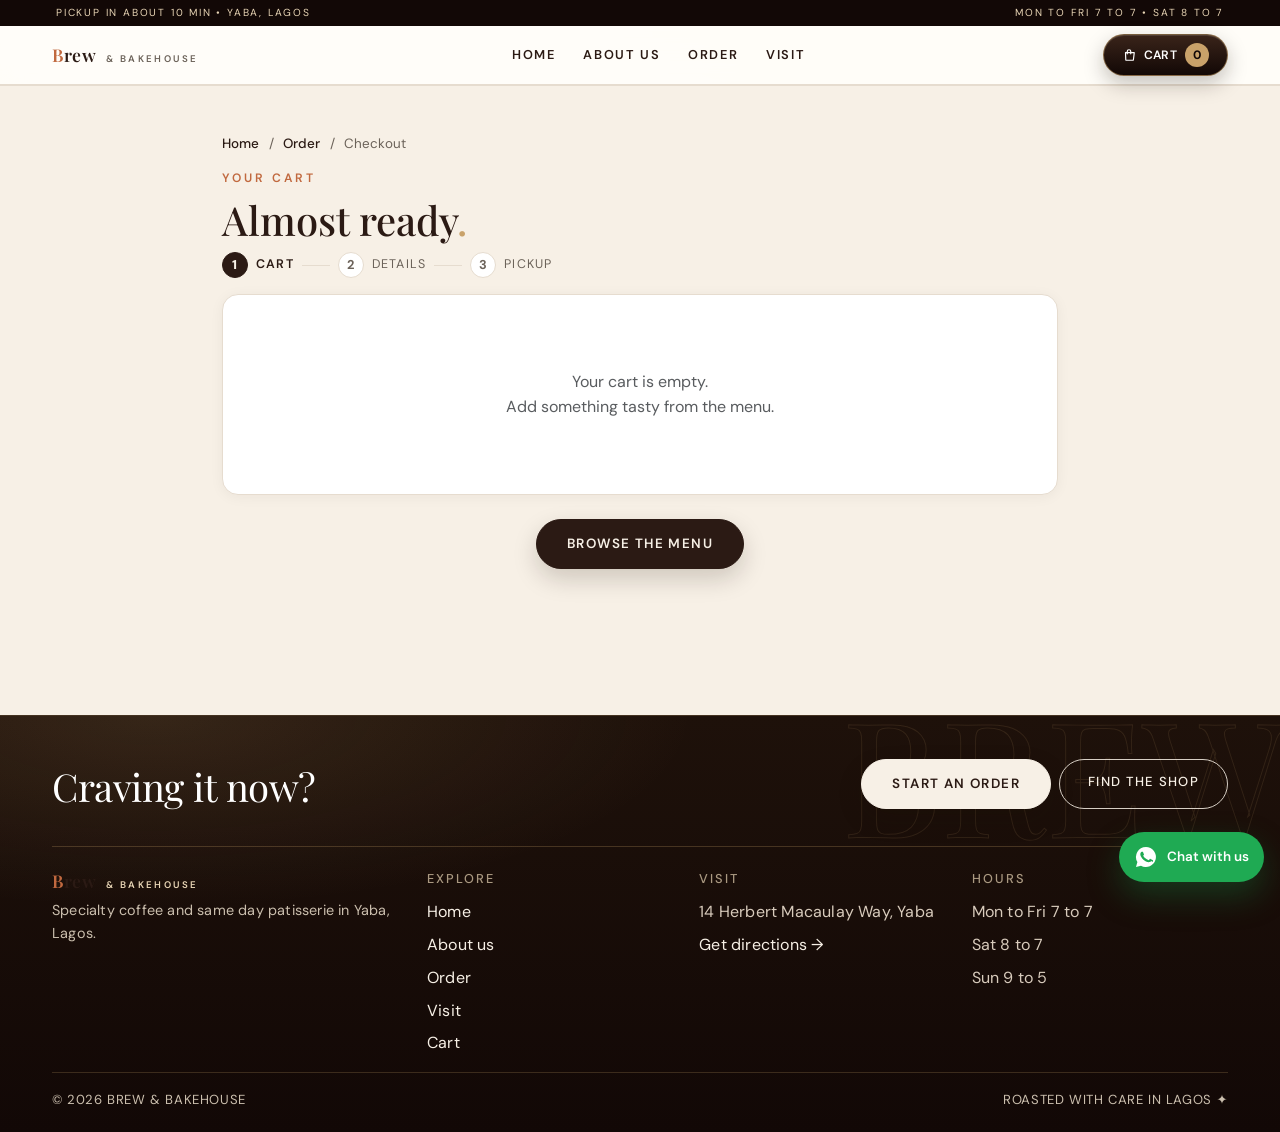
==== checkout.html @ b8b80bed "Initial commit: Brew and Bakehouse static site" ====
<!DOCTYPE html>

<html lang="en">

<head>

  <meta charset="UTF-8">

  <meta name="viewport" content="width=device-width, initial-scale=1.0">

  <title>Checkout • Brew & Bakehouse</title>

  <meta name="description" content="Review your pickup order and checkout for Brew and Bakehouse, Yaba Lagos.">
  <meta property="og:type" content="website">
  <meta property="og:title" content="Checkout • Brew &amp; Bakehouse">
  <meta property="og:description" content="Review your pickup order and checkout for Brew and Bakehouse, Yaba Lagos.">

  <meta name="theme-color" content="#190e08">

  <link rel="icon" href="data:image/svg+xml,%3Csvg xmlns='http://www.w3.org/2000/svg' viewBox='0 0 64 64'%3E%3Ccircle cx='32' cy='32' r='30' fill='%23190e08'/%3E%3Ccircle cx='32' cy='32' r='29' fill='none' stroke='%23c9a26a' stroke-width='2'/%3E%3Ctext x='32' y='42' font-size='28' text-anchor='middle' fill='%23f7f0e6' font-family='Georgia'%3EB%3C/text%3E%3C/svg%3E">

  <link href="https://cdn.jsdelivr.net/npm/bootstrap@5.3.3/dist/css/bootstrap.min.css" rel="stylesheet">

  <link rel="preconnect" href="https://fonts.googleapis.com">

  <link rel="preconnect" href="https://fonts.gstatic.com" crossorigin>

  <link href="https://fonts.googleapis.com/css2?family=Playfair+Display:ital,wght@0,400;0,600;1,500&family=DM+Sans:opsz,wght@9..40,400;9..40,500;9..40,600&display=swap" rel="stylesheet">

  <link rel="stylesheet" href="css/style.css">

</head>

<body>

  <a class="skip-link" href="#main">Skip to content</a>



  <div class="topbar"><div class="topwrap"><span>Pickup in about 10 min • Yaba, Lagos</span><span class="topbar-right">Mon to Fri 7 to 7 • Sat 8 to 7</span></div></div>
<nav class="navbar navbar-expand-lg px-3 px-lg-4 py-2" aria-label="Main navigation">
  <div class="container-fluid" style="max-width:1200px">
    <span class="navbar-brand brand-logo brand-static" aria-label="Brew and Bakehouse">Brew <span class="brand-sub">&amp; BAKEHOUSE</span></span>
    <div class="d-flex align-items-center gap-2 ms-auto d-lg-none">
      <a href="checkout.html" class="btn cart-btn cart-btn-sm" aria-label="View bag"><svg width="14" height="14" viewBox="0 0 24 24" fill="none" stroke="currentColor" stroke-width="2" stroke-linecap="round" stroke-linejoin="round" aria-hidden="true"><path d="M6 8h15l-1.5 12.5a1 1 0 0 1-1 .5h-11a1 1 0 0 1-1-.5z"/><path d="M9 10V6a3 3 0 0 1 6 0v4"/></svg> <span class="m-label">Cart</span> <span class="cart-count">0</span></a>
      <button class="navbar-toggler custom-toggler js-drawer-toggle" type="button" aria-controls="navMenu" aria-expanded="false" aria-label="Open menu">
      <span class="tlines" aria-hidden="true"><span></span><span></span><span></span></span>
      <span class="tlabel tlabel-open" aria-hidden="true">Menu</span>
      <span class="tlabel tlabel-close" aria-hidden="true">Close</span>
    </button>
    </div>
    <div class="drawer navbar-collapse" id="navMenu">
      <ul class="navbar-nav mx-auto gap-lg-4 text-center my-3 my-lg-0">
          <li class="nav-item"><a class="nav-link" href="index.html"><span class="dn" aria-hidden="true">01</span>Home</a></li>
          <li class="nav-item"><a class="nav-link" href="our-story.html"><span class="dn" aria-hidden="true">02</span>About us</a></li>
          <li class="nav-item"><a class="nav-link" href="order.html"><span class="dn" aria-hidden="true">03</span>Order</a></li>
          <li class="nav-item"><a class="nav-link" href="find-us.html"><span class="dn" aria-hidden="true">04</span>Visit</a></li>
      </ul>
      <div class="drawer-cart d-lg-none">
        <a href="checkout.html" class="btn cart-btn justify-content-center" aria-label="View bag"><svg width="14" height="14" viewBox="0 0 24 24" fill="none" stroke="currentColor" stroke-width="2" stroke-linecap="round" stroke-linejoin="round" aria-hidden="true"><path d="M6 8h15l-1.5 12.5a1 1 0 0 1-1 .5h-11a1 1 0 0 1-1-.5z"/><path d="M9 10V6a3 3 0 0 1 6 0v4"/></svg> CART <span class="cart-count">0</span></a>
        <p class="drawer-note">Mon to Fri 7 to 7 • Yaba, Lagos</p>
      </div>
      <div class="d-none d-lg-block">
        <a href="checkout.html" class="btn cart-btn justify-content-center" aria-label="View bag"><svg width="14" height="14" viewBox="0 0 24 24" fill="none" stroke="currentColor" stroke-width="2" stroke-linecap="round" stroke-linejoin="round" aria-hidden="true"><path d="M6 8h15l-1.5 12.5a1 1 0 0 1-1 .5h-11a1 1 0 0 1-1-.5z"/><path d="M9 10V6a3 3 0 0 1 6 0v4"/></svg> CART <span class="cart-count">0</span></a>
      </div>
    </div>
  </div>
</nav>



  <main id="main">

  <section class="cart-section py-4 py-md-5" style="background:var(--cream); min-height:70vh">

    <div class="container" style="max-width:860px">

      <nav class="breadcrumb-nav" aria-label="Breadcrumb">
        <a href="index.html">Home</a><span aria-hidden="true">/</span><a href="order.html">Order</a><span aria-hidden="true">/</span><span aria-current="page">Checkout</span>
      </nav>
      <p class="eyebrow mb-2">Your cart</p>
      <h1 class="section-title mb-2">Almost ready<span style="color:var(--gold)">.</span></h1>

      <div class="steps" aria-label="Checkout steps"><span class="on"><b>1</b> Cart</span><i></i><span><b>2</b> Details</span><i></i><span><b>3</b> Pickup</span></div>



      <div class="last-order" id="lastOrder" style="display:none;" role="status"></div>

      <div class="cart-box" id="cartBox" aria-live="polite">

        <p class="text-center text-muted py-5 mb-0">Your cart is empty.</p>

      </div>



      <div class="text-center mt-3" id="cartActions" style="display:none;">

        <div class="fulfill-toggle" role="group" aria-label="Pickup or delivery">
          <button class="filter-btn active" id="pickupBtn" aria-pressed="true" type="button">Pickup</button>
          <button class="filter-btn" id="deliveryBtn" aria-pressed="false" type="button">Delivery</button>
        </div>

        <p class="cart-items-line" id="cartTotal"></p>

        <p class="cart-fee" id="feeLine"></p>

        <p class="cart-total" id="grandTotal"></p>

        <p class="text-muted small mb-0" id="cartEta"></p>

        <p class="loyalty-line" id="loyaltyLine"></p>

        <p class="text-muted small mb-0">Pay on pickup or delivery.</p>

      </div>



      <div class="checkout-form mt-3" id="checkoutForm" style="display:none;">

        <h2 class="checkout-title h4">Complete your order</h2>

        <p class="checkout-sub">Fill in your details and we'll have your order ready for pickup.</p>



        <form id="checkoutFields" novalidate onsubmit="return false;">

        <div class="row g-3 mt-1">

          <div class="col-12 col-md-6">

            <label class="form-label" for="customerName">Full Name *</label>

            <input type="text" class="form-control" id="customerName" placeholder="e.g. Ada Obi" autocomplete="name" required>

          </div>

          <div class="col-12 col-md-6">

            <label class="form-label" for="customerPhone">Phone Number *</label>

            <input type="tel" class="form-control" id="customerPhone" placeholder="e.g. 08012345678" autocomplete="tel" required>

          </div>

          <div class="col-12 col-md-6">

            <label class="form-label" for="customerEmail">Email Address *</label>

            <input type="email" class="form-control" id="customerEmail" placeholder="e.g. ada@email.com" autocomplete="email" required>

          </div>

          <div class="col-12 col-md-6">

            <label class="form-label" for="pickupTime">Pickup Time *</label>

            <input type="time" class="form-control" id="pickupTime" required>

            <p class="form-text pickup-hint" id="pickupHint">Same day pickup only • at least 15 min ahead • within opening hours.</p>

          </div>

          <div class="col-12" id="deliveryFields" style="display:none;">

            <label class="form-label" for="deliveryAddress">Delivery Address *</label>

            <textarea class="form-control" id="deliveryAddress" rows="2" placeholder="e.g. 4 Aiyetoro St, Yaba"></textarea>

          </div>

          <div class="col-12 col-md-6" id="zoneWrap" style="display:none;">

            <label class="form-label" for="deliveryZone">Delivery Zone</label>

            <select class="form-control" id="deliveryZone"></select>

          </div>

          <div class="col-12">

            <label class="form-label" for="specialRequests">Special Requests (optional)</label>

            <textarea class="form-control" id="specialRequests" rows="2" placeholder="e.g. No sugar, extra hot..."></textarea>

          </div>

        </div>



        <div class="mt-4 d-flex flex-column flex-sm-row gap-2">

          <button class="btn btn-dark-pill flex-fill" id="placeOrderBtn" type="submit">Place Order</button>

          <button class="btn btn-outline-dark-pill" id="clearCartBtn" type="button">Clear Cart</button>

        </div>

        <div class="wa-lane mt-3">

          <button class="btn btn-outline-dark-pill w-100" id="waOrderBtn" type="button">Send order on WhatsApp</button>

          <p class="text-muted small mt-2 mb-0 text-center">Prefers chat? Send the same order straight to our WhatsApp.</p>

        </div>

        </form>



        <div id="orderSuccess" class="order-success mt-4" style="display:none;" role="status"></div>

      </div>



      <div class="text-center mt-4 d-grid d-sm-block" id="browseBtn">

        <a href="order.html" class="btn btn-dark-pill">Browse the menu</a>

      </div>



    </div>

  </section>

  </main>



  <footer class="footer-premium">
  <div class="container" style="max-width:1200px">
    <div class="foot-cta">
      <div>
        <p class="foot-cta-title">Craving it now?</p>
      </div>
      <div class="d-flex flex-column flex-sm-row gap-2">
        <a href="order.html" class="btn btn-cream text-center">Start an order</a>
        <a href="find-us.html" class="btn btn-outline-cream text-center">Find the shop</a>
      </div>
    </div>
    <div class="footer-grid footer-grid-premium">
      <div>
        <p class="brand-logo mb-2">Brew <span class="brand-sub">&amp; BAKEHOUSE</span></p>
        <p class="foot-note">Specialty coffee and same day patisserie in Yaba, Lagos.</p>
      </div>
      <div>
        <h4>Explore</h4>
        <ul>
          <li><a href="index.html">Home</a></li>
          <li><a href="our-story.html">About us</a></li>
          <li><a href="order.html">Order</a></li>
          <li><a href="find-us.html">Visit</a></li>
          <li><a href="checkout.html">Cart</a></li>
        </ul>
      </div>
      <div>
        <h4>Visit</h4>
        <ul>
          <li>14 Herbert Macaulay Way, Yaba</li>
          <li><a href="https://www.google.com/maps/search/14+Herbert+Macaulay+Way+Yaba+Lagos" target="_blank" rel="noopener">Get directions →</a></li>
        </ul>
      </div>
      <div>
        <h4>Hours</h4>
        <ul>
          <li>Mon to Fri 7 to 7</li>
          <li>Sat 8 to 7</li>
          <li>Sun 9 to 5</li>
        </ul>
      </div>
    </div>
    <div class="footer-bottom">
      <span>© 2026 Brew &amp; Bakehouse</span>
      <span>Roasted with care in Lagos ✦</span>
    </div>
  </div>
</footer>



    <a class="wa-float" href="https://wa.me/2349159898348?text=Hello%20Brew%20and%20Bakehouse!" target="_blank" rel="noopener" aria-label="Chat with us on WhatsApp">
    <svg viewBox="0 0 24 24" fill="currentColor" aria-hidden="true"><path d="M12 2a10 10 0 0 0-8.6 15.1L2 22l5-1.3A10 10 0 1 0 12 2zm5.2 13.9c-.2.6-1.3 1.2-1.8 1.2-.5.1-1 .2-3.3-.7-2.8-1.1-4.6-4-4.7-4.2-.1-.2-1.1-1.5-1.1-2.9s.7-2 1-2.3c.2-.3.5-.3.7-.3h.5c.2 0 .4 0 .6.5s.8 1.9.8 2c.1.1.1.3 0 .5l-.4.5c-.2.2-.3.4-.1.7.2.3.9 1.5 2 2.4 1.4 1.2 2.5 1.6 2.9 1.8.3.2.5.1.7-.1l.8-1c.2-.3.4-.2.7-.1l2 1c.3.1.5.2.6.4 0 .1 0 .7-.4 1.6z"/></svg>
    <span>Chat with us</span>
  </a>
<div class="toast-stack" id="toastStack" aria-live="polite" aria-atomic="true"></div>



  <script src="https://cdn.jsdelivr.net/npm/bootstrap@5.3.3/dist/js/bootstrap.bundle.min.js"></script>

  <script src="js/script.js"></script>

</body>

</html>
---- css/style.css ----
:root {
  --cream: #f7f0e6;
  --cream-2: #efe4d3;
  --cream-3: #faf6ee;
  --dark-brown: #2b1a14;
  --dark-brown-2: #190e08;
  --espresso: #120806;
  --rust: #c1693f;
  --rust-dark: #a55430;
  --gold: #c9a26a;
  --gold-soft: #e8d5b5;
  --text-grey: #6b6259;
  --line: #e6dccf;
  --line-dark: rgba(201,162,106,.28);
  --card-shadow: 0 8px 28px rgba(43, 26, 20, 0.08);
  --card-shadow-hover: 0 18px 44px rgba(25, 14, 8, 0.16);
  --radius-lg: 22px;
  --radius-md: 16px;
  --radius-pill: 50px;
  --max-w: 1200px;
  --serif: 'Playfair Display', Georgia, serif;
  --sans: 'DM Sans', system-ui, -apple-system, sans-serif;
}

* { box-sizing: border-box; }

html { scroll-behavior: smooth; }

body {
  font-family: 'DM Sans', system-ui, -apple-system, sans-serif;
  color: var(--dark-brown);
  margin: 0;
  background: #fffdf9;
  overflow-x: hidden;
  -webkit-font-smoothing: antialiased;
  line-height: 1.6;
}

img {
  max-width: 100%;
  height: auto;
  display: block;
}

h1, h2, .brand-logo {
  font-family: 'Playfair Display', Georgia, serif;
  line-height: 1.15;
  text-wrap: balance;
}

a:focus-visible,
button:focus-visible,
input:focus-visible,
textarea:focus-visible {
  outline: 3px solid var(--rust);
  outline-offset: 2px;
  border-radius: 6px;
}

.skip-link {
  position: absolute;
  left: -9999px;
  top: 0;
  background: var(--dark-brown);
  color: #fff;
  padding: 10px 16px;
  z-index: 2000;
}
.skip-link:focus { left: 8px; top: 8px; }

/* ---------- NAV ---------- */
.navbar {
  position: sticky;
  top: 0;
  z-index: 1020;
  background: rgba(255, 253, 249, 0.92) !important;
  backdrop-filter: blur(12px);
  -webkit-backdrop-filter: blur(12px);
  border-bottom: 1px solid var(--line);
}

.brand-logo {
  font-size: 1.1rem;
  font-weight: 600;
  color: var(--dark-brown) !important;
  white-space: nowrap;
  letter-spacing: .2px;
}

.brand-sub {
  font-size: 0.6rem;
  letter-spacing: 2.4px;
  color: var(--text-grey);
  font-family: 'DM Sans', sans-serif;
  margin-left: 6px;
}

.nav-link {
  color: var(--dark-brown) !important;
  font-weight: 600;
  font-size: .8rem;
  letter-spacing: 1.6px;
  text-transform: uppercase;
  position: relative;
  padding: 6px 2px !important;
}
.nav-link::after {
  content: "";
  position: absolute;
  left: 0; bottom: 0;
  width: 0; height: 2px;
  background: var(--rust);
  transition: width .25s ease;
}
.nav-link:hover::after,
.nav-link.active::after { width: 100%; }
.nav-link.active { font-weight: 600; }

.navbar-collapse .cart-btn {
  margin-top: 0.75rem;
}
@media (min-width: 992px) {
  .navbar-collapse .cart-btn { margin-top: 0; }
}

.cart-btn {
  background: linear-gradient(180deg, #3a241a, var(--espresso));
  color: #fff !important;
  border-radius: var(--radius-pill);
  padding: 8px 18px;
  font-size: 0.76rem;
  letter-spacing: 1.5px;
  font-weight: 600;
  border: 1px solid rgba(201,162,106,.55);
  white-space: nowrap;
  display: inline-flex;
  align-items: center;
  gap: .5rem;
  box-shadow: 0 8px 20px rgba(25,14,8,.25), inset 0 1px 0 rgba(255,255,255,.12);
  transition: transform .15s ease, box-shadow .2s ease, border-color .2s ease;
}
.cart-btn:hover { transform: translateY(-1px); border-color: var(--gold); color: #fff !important; box-shadow: 0 12px 26px rgba(25,14,8,.32), inset 0 1px 0 rgba(255,255,255,.14); }
.cart-btn svg { width: 14px; height: 14px; flex-shrink: 0; }

.cart-count {
  background: var(--gold);
  color: var(--espresso);
  border-radius: 50%;
  min-width: 24px;
  height: 24px;
  display: inline-flex;
  align-items: center;
  justify-content: center;
  padding: 0 6px;
  font-weight: 700;
  font-size: 0.76rem;
}

/* ---------- HERO ---------- */
.hero {
  background:
    linear-gradient(rgba(20,12,8,0.62), rgba(20,12,8,0.48)),
    url('../images/hero-image.avif')
    center/cover no-repeat #1a0f0a;
  min-height: 92svh;
  min-height: 85vh;
  color: var(--cream);
  display: flex;
  align-items: center;
  padding-block: clamp(3.5rem, 8vw, 6rem);
}

.hero-tag {
  letter-spacing: 3px;
  font-size: 0.78rem;
  color: #e8a17e;
  font-weight: 600;
}

.hero-title {
  font-size: clamp(2.4rem, 6vw + 1rem, 4.4rem);
  line-height: 1.05;
  margin: 0.6rem 0 0;
}

.italic-script { font-style: italic; font-weight: 500; }

.hero-text {
  font-size: clamp(1rem, 1.2vw + 0.9rem, 1.15rem);
  max-width: 34rem;
  margin-top: 1rem;
  color: #ece2d3;
}

.hero-badges {
  display: flex;
  flex-wrap: wrap;
  gap: 0.5rem;
  margin-top: 1.25rem;
  list-style: none;
  padding: 0;
}
.hero-badges li {
  font-size: 0.8rem;
  border: 1px solid rgba(255,255,255,.35);
  border-radius: 50px;
  padding: 6px 14px;
  background: rgba(255,255,255,.08);
  backdrop-filter: blur(6px);
}

.btn-cream {
  background-color: var(--cream);
  color: var(--dark-brown);
  border-radius: var(--radius-pill);
  padding: 12px 28px;
  font-weight: 600;
  border: 1px solid var(--cream);
}
.btn-cream:hover { background-color: #fff; color: var(--dark-brown); border-color:#fff; }

.btn-outline-cream {
  background: transparent;
  border: 1px solid rgba(247,240,230,.85);
  color: var(--cream);
  border-radius: var(--radius-pill);
  padding: 12px 28px;
  font-weight: 500;
}
.btn-outline-cream:hover { background-color: rgba(255,255,255,0.14); color: #fff; }

/* ---------- SECTIONS ---------- */
.section-tag, .section-tag-light {
  letter-spacing: 3px;
  font-size: 0.78rem;
  color: var(--rust);
  font-weight: 600;
  margin-bottom: 0.5rem;
}

.section-title, .section-title-light {
  font-size: clamp(1.7rem, 3.4vw, 2.5rem);
  margin-bottom: 1rem;
  line-height: 1.2;
}

.section-text { color: var(--text-grey); line-height: 1.7; }

.img-frame {
  border-radius: var(--radius-lg);
  overflow: hidden;
  box-shadow: var(--card-shadow);
  background: var(--cream-2);
}
.img-frame img {
  width: 100%;
  height: 100%;
  object-fit: cover;
  aspect-ratio: 4 / 3;
}
@media (min-width: 992px) {
  .img-frame img { aspect-ratio: 4 / 3.4; min-height: 420px; }
}

/* Feature cards (homepage) */
.feature-grid { display: grid; gap: 1rem; grid-template-columns: 1fr; }
@media (min-width: 640px) { .feature-grid { grid-template-columns: repeat(3, 1fr); } }
.feature-card {
  background: #fff;
  border: 1px solid var(--line);
  border-radius: var(--radius-md);
  padding: 1.25rem;
  box-shadow: 0 2px 12px rgba(43,26,20,.05);
}
.feature-card h3 { font-size: 1.05rem; font-family: 'Playfair Display', serif; margin: 0.6rem 0 0.3rem; }
.feature-card p { color: var(--text-grey); font-size: 0.92rem; margin: 0; }
.feature-icon {
  width: 42px; height: 42px; border-radius: 12px;
  display: grid; place-items: center;
  background: var(--cream); font-size: 1.25rem;
}

/* Bestsellers */
.pick-card {
  background: #fff;
  border: 1px solid var(--line);
  border-radius: var(--radius-md);
  padding: 1.25rem;
  height: 100%;
  display: flex;
  flex-direction: column;
  justify-content: space-between;
  gap: 0.75rem;
  transition: transform .2s ease, box-shadow .2s ease;
}
.pick-card:hover { transform: translateY(-4px); box-shadow: var(--card-shadow-hover); }

/* ---------- BUTTONS ---------- */
.btn-dark-outline {
  border: 1px solid var(--dark-brown);
  color: var(--dark-brown);
  border-radius: var(--radius-pill);
  padding: 10px 24px;
  background: transparent;
  font-weight: 500;
}
.btn-dark-outline:hover { background: var(--dark-brown); color: var(--cream); }

.btn-dark-pill {
  background-color: var(--dark-brown);
  color: var(--cream) !important;
  border-radius: var(--radius-pill);
  padding: 12px 32px;
  font-weight: 600;
  border: 1px solid var(--dark-brown);
}
.btn-dark-pill:hover { background-color: var(--dark-brown-2); }

/* ---------- MENU ---------- */
.menu-section { background: var(--cream); min-height: 70vh; }

.search-wrap { position: relative; max-width: 320px; width: 100%; }
.search-wrap input {
  border-radius: 50px;
  padding: 10px 16px 10px 42px;
  border: 1px solid var(--line);
  background: #fff;
  width: 100%;
}
.search-wrap svg {
  position: absolute; left: 14px; top: 50%;
  transform: translateY(-50%); opacity: .55;
}

.filter-scroll {
  display: flex;
  gap: 0.5rem;
  overflow-x: auto;
  padding-bottom: 6px;
  scrollbar-width: none;
  -webkit-overflow-scrolling: touch;
  justify-content: flex-start;
}
.filter-scroll::-webkit-scrollbar { display: none; }
@media (min-width: 768px) {
  .filter-scroll { flex-wrap: wrap; overflow: visible; justify-content: flex-start; }
}
.search-wrap-hero { max-width: none; width: 100%; }
.search-box { position: relative; }
.search-suggest {
  position: absolute; top: calc(100% + 8px); left: 0; right: 0; z-index: 950;
  background: #fff; border: 1px solid var(--line); border-radius: 14px;
  box-shadow: var(--card-shadow-hover); overflow: hidden;
}
.search-suggest-header {
  display: flex; justify-content: space-between; align-items: center; gap: .6rem;
  padding: .6rem .9rem; font-size: .74rem; font-weight: 600;
  letter-spacing: 1.4px; text-transform: uppercase; color: var(--text-grey);
  border-bottom: 1px solid var(--line); background: var(--cream-3);
}
.suggest-item {
  display: flex; justify-content: space-between; align-items: center; gap: .8rem;
  padding: .55rem .9rem; border-bottom: 1px solid #f3ece0;
}
.suggest-item:last-of-type { border-bottom: 0; }
.suggest-name { font-weight: 500; font-size: .92rem; }
.suggest-price { color: var(--text-grey); font-size: .84rem; margin-left: .5rem; white-space: nowrap; }
.suggest-item .add-btn { min-height: 34px; padding: 5px 14px; flex-shrink: 0; }
.suggest-viewall {
  width: 100%; border: 0; background: var(--dark-brown); color: var(--cream);
  padding: .7rem; font-weight: 600; font-size: .86rem; letter-spacing: .4px;
}
.suggest-viewall:hover { background: var(--espresso); }
.suggest-empty { padding: .8rem .9rem; font-size: .9rem; color: var(--text-grey); }
#menuList { scroll-margin-top: 90px; }
.filter-bar {
  margin-top: 1rem;
  padding-top: 1rem;
  border-top: 1px solid var(--line);
}
@media (max-width: 767.98px) {
  .filter-bar { flex-wrap: nowrap; }
}

.filter-btn {
  border: 1px solid var(--dark-brown);
  background: transparent;
  color: var(--dark-brown);
  border-radius: var(--radius-pill);
  padding: 8px 18px;
  font-size: 0.9rem;
  font-weight: 500;
  white-space: nowrap;
  flex-shrink: 0;
  transition: all .18s ease;
}
.filter-btn.active, .filter-btn:hover {
  background-color: var(--dark-brown);
  color: var(--cream);
}

.menu-item {
  background: #fff;
  border-radius: var(--radius-md);
  padding: 1.3rem;
  height: 100%;
  border: 1px solid rgba(230,220,207,.9);
  box-shadow: 0 2px 14px rgba(43,26,20,.05);
  display: flex;
  flex-direction: column;
  gap: 0.4rem;
  transition: transform .2s ease, box-shadow .2s ease;
}
.menu-item:hover { transform: translateY(-4px); box-shadow: var(--card-shadow-hover); }
.menu-item h5 {
  font-family: 'Playfair Display', serif;
  font-weight: 600;
  font-size: 1.05rem;
  margin: 0;
}
.price { font-weight: 600; white-space: nowrap; margin-left: 12px; }
.desc { color: var(--text-grey); font-size: 0.9rem; margin: 0.4rem 0 1rem; flex-grow: 1; }
.tag {
  font-size: 0.68rem;
  letter-spacing: 1.2px;
  color: var(--rust);
  font-weight: 600;
  background: #fdf1e7;
  border: 1px solid #f0d9c5;
  padding: 3px 10px;
  border-radius: 50px;
}

.add-btn {
  background-color: var(--dark-brown);
  color: var(--cream) !important;
  border-radius: var(--radius-pill);
  padding: 7px 18px;
  font-size: 0.85rem;
  font-weight: 500;
  min-height: 38px;
}
.add-btn:hover, .add-btn:active { background-color: var(--rust-dark); color:#fff !important; }

.menu-card.hidden { display: none; }
.menu-count { color: var(--text-grey); font-size: 0.9rem; }

/* ---------- VISIT / STORY ---------- */
.visit-section {
  background-color: var(--dark-brown);
  color: var(--cream);
}
.hours-label { letter-spacing: 3px; font-size: 0.8rem; color: #b9a99b; font-weight: 600; }
.hours-row {
  display: flex;
  justify-content: space-between;
  gap: 1rem;
  border-bottom: 1px solid rgba(255,255,255,0.15);
  padding: 0.9rem 0;
  font-size: clamp(0.92rem, 2vw, 1rem);
}
.map-frame {
  border-radius: var(--radius-lg);
  overflow: hidden;
  border: 1px solid rgba(255,255,255,.15);
  min-height: 260px;
  background: #1e130e;
}
.map-frame iframe { width: 100%; height: 100%; min-height: 300px; border: 0; display:block; }

/* ---------- CART ---------- */
.cart-box {
  background: #fff;
  border-radius: var(--radius-md);
  padding: clamp(1rem, 3vw, 1.6rem);
  border: 1px solid var(--line);
  box-shadow: 0 2px 14px rgba(43,26,20,.05);
}
.cart-line {
  display: grid;
  grid-template-columns: 1fr auto;
  gap: 0.75rem 1rem;
  align-items: center;
  padding: 0.9rem 0;
  border-bottom: 1px solid #f0e8db;
}
.cart-line:last-child { border-bottom: 0; }
.cart-line-name { font-weight: 500; }
.cart-line-unit { color: var(--text-grey); font-size: 0.85rem; }
.qty-controls { display: inline-flex; align-items: center; gap: 0.5rem; }
.qty-btn {
  width: 32px; height: 32px; border-radius: 50%;
  border: 1px solid var(--line); background: var(--cream);
  font-weight: 700; line-height: 1; font-size: 1rem;
}
.qty-btn:hover { background: var(--cream-2); }
.qty-num { min-width: 22px; text-align: center; font-weight: 600; }
.cart-line-price { font-weight: 600; white-space: nowrap; }
.cart-remove {
  background: none; border: none; color: var(--rust);
  font-size: 0.82rem; text-decoration: underline; padding: 0;
}

.cart-total { font-size: 1.25rem; font-weight: 700; }

.checkout-form {
  background: #fff;
  border-radius: var(--radius-md);
  padding: clamp(1.25rem, 4vw, 2rem);
  border: 1px solid var(--line);
}
.checkout-title { font-family: 'Playfair Display', serif; font-size: 1.5rem; color: var(--dark-brown); }
.checkout-sub { color: var(--text-grey); font-size: 0.95rem; }
.form-label { font-weight: 500; color: var(--dark-brown); font-size: 0.9rem; }
.form-control {
  border: 1px solid #e0d8cc;
  border-radius: 10px;
  padding: 12px 14px;
  font-family: 'DM Sans', sans-serif;
  font-size: 1rem;
  min-height: 48px;
}
.form-control:focus {
  border-color: var(--rust);
  box-shadow: 0 0 0 3px rgba(193,105,63,0.15);
}
.btn-outline-dark-pill {
  border: 1px solid var(--dark-brown);
  color: var(--dark-brown);
  background: transparent;
  border-radius: var(--radius-pill);
  padding: 12px 26px;
  font-weight: 500;
}
.btn-outline-dark-pill:hover { background: var(--dark-brown); color: var(--cream); }
.order-success {
  background-color: #f0faf0;
  border: 1px solid #b6ddb6;
  border-radius: 12px;
  padding: 1.5rem;
  color: #2d6a2d;
}

/* ---------- FOOTERS (base grid shared by footer-premium) ---------- */
.footer-grid {
  display: grid; gap: 1.5rem;
  grid-template-columns: 1fr;
  padding-block: 2.5rem 1.5rem;
}
@media (min-width: 768px) { .footer-grid { grid-template-columns: 1.2fr 1fr 1fr; } }
.footer-grid h4 { font-size: 0.8rem; letter-spacing: 2px; text-transform: uppercase; opacity: .7; margin-bottom: .8rem; }
.footer-grid a { color: inherit; text-decoration: none; }
.footer-grid a:hover { text-decoration: underline; }
.footer-grid ul { list-style: none; padding: 0; margin: 0; display: grid; gap: .45rem; }
.footer-bottom {
  border-top: 1px solid rgba(0,0,0,.08);
  padding-block: 1rem 1.4rem;
  display: flex; flex-wrap: wrap; gap: .4rem 1rem;
  justify-content: space-between;
  font-size: .85rem;
}
/* ---------- TOAST ---------- */
.toast-stack {
  position: fixed;
  bottom: 18px; left: 50%;
  transform: translateX(-50%);
  z-index: 3000;
  display: flex; flex-direction: column; gap: 8px;
  width: min(92vw, 420px);
  pointer-events: none;
}
.toast-item {
  background: var(--dark-brown);
  color: var(--cream);
  border-radius: 14px;
  padding: 12px 16px;
  box-shadow: 0 12px 30px rgba(0,0,0,.28);
  display: flex; justify-content: space-between; align-items: center; gap: 12px;
  font-size: .92rem;
  animation: toast-in .25s ease;
}
.toast-item a { color: #ffcf9e; font-weight: 600; white-space: nowrap; }
@keyframes toast-in { from { opacity: 0; transform: translateY(10px);} to { opacity:1; transform:none;} }
@media (prefers-reduced-motion: reduce) {
  *, *::before, *::after { animation-duration: .01ms !important; transition-duration: .01ms !important; scroll-behavior: auto !important; }
}

/* ---------- SMALL SCREENS ---------- */
@media (max-width: 575.98px) {
  .brand-logo { font-size: 1.15rem; }
  .hero { min-height: 0; padding-top: 2.2rem; padding-bottom: 84px; }
  .hero::after { height: 52px; }
  .hero .btn { width: 100%; text-align: center; }
  .hero-badges li { font-size: .75rem; }
  .checkout-form .btn-dark-pill,
  .checkout-form .btn-outline-dark-pill { width: 100%; text-align:center; }
  .hours-row { flex-direction: column; gap: .15rem; }
  .hours-row span:last-child { font-weight: 600; }
  .cart-line { grid-template-columns: 1fr; }
  .cart-line-right { display: flex; justify-content: space-between; align-items: center; }
}

/* ================= PREMIUM LAYER ================= */
::selection { background: var(--dark-brown); color: var(--cream); }
::-webkit-scrollbar { width: 11px; }
::-webkit-scrollbar-track { background: var(--cream); }
::-webkit-scrollbar-thumb { background: #c8b8a3; border-radius: 20px; border: 2px solid var(--cream); }
::-webkit-scrollbar-thumb:hover { background: var(--rust); }

body {
  background:
    radial-gradient(1200px 500px at 85% -5%, rgba(201,162,106,.12), transparent 60%),
    radial-gradient(900px 480px at -10% 20%, rgba(193,105,63,.07), transparent 60%),
    #fffdf9;
}

.eyebrow {
  display: block;
  letter-spacing: 3px; font-size: .76rem; font-weight: 600; color: var(--rust);
  text-transform: uppercase;
}

/* Top utility strip */
.topbar { background: var(--espresso); color: var(--gold-soft); font-size: .64rem; letter-spacing: 1.8px; text-transform: uppercase; }
.topwrap { max-width: 1200px; margin: 0 auto; padding: .3rem 1rem; display: flex; justify-content: space-between; align-items: center; gap: 1rem; }
.topbar-right { display: none; }
@media (min-width: 576px) { .topbar-right { display: inline; } }

/* Navbar premium */
.navbar { box-shadow: 0 1px 0 var(--line); transition: box-shadow .25s ease, padding .25s ease; }
nav.navbar.scrolled { box-shadow: 0 10px 30px rgba(25,14,8,.1); padding-top: .5rem; padding-bottom: .5rem; }
.cart-btn-sm { position: relative; width: 44px; height: 44px; padding: 0; border-radius: 50%; justify-content: center; gap: 0; }
.cart-btn-sm .m-label { display: none; }
.cart-btn-sm svg { width: 17px; height: 17px; }
.cart-btn-sm .cart-count {
  position: absolute; top: -5px; right: -5px;
  min-width: 21px; height: 21px; padding: 0 4px;
  font-size: .68rem; border: 2px solid #fffdf9;
}
@media (min-width: 992px) and (max-width: 1199.98px) {
  .brand-logo { font-size: 1.2rem; }
  .nav-link { font-size: .92rem; }
  .cart-btn { padding: 8px 16px; }
}
@media (min-width: 992px) {
  .nav-link .dn { display: none; }
}
.brand-logo { letter-spacing: .2px; }
.brand-logo::first-letter { color: var(--rust); }
.brand-static { cursor: default; user-select: none; text-decoration: none !important; }
.brand-static:hover { color: var(--dark-brown) !important; }

/* Circular icon hamburger */
.navbar-toggler.custom-toggler {
  display: inline-flex;
  align-items: center;
  justify-content: center;
  border: 1px solid rgba(201,162,106,.55);
  border-radius: 50%;
  background: linear-gradient(180deg, #3a241a, var(--espresso));
  color: var(--cream);
  width: 44px;
  height: 44px;
  padding: 0;
  box-shadow: 0 8px 20px rgba(25,14,8,.25), inset 0 1px 0 rgba(255,255,255,.12);
  transition: transform .15s ease, border-color .2s ease, box-shadow .2s ease;
}
.navbar-toggler.custom-toggler:hover { transform: translateY(-1px); border-color: var(--gold); }
.navbar-toggler.custom-toggler:focus { box-shadow: 0 0 0 3px rgba(193,105,63,.25); }
.custom-toggler .tlines {
  position: relative;
  width: 18px;
  height: 14px;
  flex-shrink: 0;
}
.custom-toggler .tlines span {
  position: absolute;
  left: 0;
  right: 0;
  height: 2px;
  border-radius: 2px;
  background: var(--gold-soft);
  transition: top .28s cubic-bezier(.22,1,.36,1), transform .28s cubic-bezier(.22,1,.36,1), opacity .18s ease, left .28s ease;
}
.custom-toggler .tlines span:nth-child(1) { top: 0; }
.custom-toggler .tlines span:nth-child(2) { top: 6px; left: 6px; }
.custom-toggler .tlines span:nth-child(3) { top: 12px; }
.navbar-toggler.custom-toggler[aria-expanded="true"] .tlines span:nth-child(1) { top: 6px; transform: rotate(45deg); }
.navbar-toggler.custom-toggler[aria-expanded="true"] .tlines span:nth-child(2) { opacity: 0; left: 0; }
.navbar-toggler.custom-toggler[aria-expanded="true"] .tlines span:nth-child(3) { top: 6px; transform: rotate(-45deg); }
.custom-toggler .tlabel,
.custom-toggler .tlabel-close,
.navbar-toggler.custom-toggler[aria-expanded="true"] .tlabel-open,
.navbar-toggler.custom-toggler[aria-expanded="true"] .tlabel-close { display: none; }

/* Side drawer menu (mobile) */
@media (max-width: 991.98px) {
  .drawer.navbar-collapse {
    position: fixed;
    top: 84px;
    right: 12px;
    z-index: 1030;
    width: min(76vw, 300px);
    height: auto;
    max-height: calc(100vh - 110px);
    max-height: calc(100dvh - 110px);
    display: flex;
    flex-direction: column;
    gap: .9rem;
    padding: 1.1rem 1.25rem 1.3rem;
    background: rgba(255,253,249,.9);
    backdrop-filter: blur(18px) saturate(1.15);
    -webkit-backdrop-filter: blur(18px) saturate(1.15);
    border: 1px solid var(--line-dark);
    border-radius: 22px;
    box-shadow: 0 24px 60px rgba(25,14,8,.25);
    transform: translateX(22px) scale(.97);
    opacity: 0;
    visibility: hidden;
    transition: transform .32s ease-in, opacity .22s ease, visibility 0s linear .32s;
    overflow-y: auto;
    will-change: transform, opacity;
  }
  body.drawer-open .drawer.navbar-collapse {
    transform: none;
    opacity: 1;
    visibility: visible;
    transition: transform .5s cubic-bezier(.22,1,.36,1), opacity .3s ease;
  }
  .drawer .nav-item,
  .drawer-cart { opacity: 0; }
  body.drawer-open .drawer .nav-item,
  body.drawer-open .drawer-cart { animation: drawerIn .55s cubic-bezier(.22,1,.36,1) both; }
  body.drawer-open .drawer .nav-item:nth-child(1) { animation-delay: .1s; }
  body.drawer-open .drawer .nav-item:nth-child(2) { animation-delay: .16s; }
  body.drawer-open .drawer .nav-item:nth-child(3) { animation-delay: .22s; }
  body.drawer-open .drawer .nav-item:nth-child(4) { animation-delay: .28s; }
  body.drawer-open .drawer-cart { animation-delay: .36s; }
  @keyframes drawerIn {
    from { opacity: 0; transform: translateY(16px); }
    to { opacity: 1; transform: none; }
  }
  .drawer .navbar-nav {
    align-items: flex-start !important;
    text-align: left !important;
    margin: 0 !important;
    gap: .2rem !important;
    width: 100%;
  }
  .drawer .nav-link {
    font-family: var(--serif);
    font-size: 1.3rem;
    font-weight: 500;
    letter-spacing: 0;
    text-transform: none;
    padding: .3rem 0 !important;
    display: flex;
    align-items: baseline;
  }
  .drawer .nav-link::after { display: none; }
  .drawer .nav-link .dn {
    font-family: var(--sans);
    font-size: .7rem;
    font-weight: 600;
    letter-spacing: 2px;
    color: var(--gold);
    margin-right: .9rem;
  }
  .drawer .nav-link.active { color: var(--rust) !important; }
  .drawer-cart .cart-btn { width: 100%; justify-content: center; }
  .drawer-note {
    color: var(--text-grey);
    font-size: .74rem;
    letter-spacing: 1.6px;
    text-transform: uppercase;
    margin: .9rem 0 0;
  }
}
@media (prefers-reduced-motion: reduce) {
  .drawer.navbar-collapse { transition: none; }
  body.drawer-open .drawer .nav-item,
  body.drawer-open .drawer-cart { animation: none; opacity: 1; }
}

/* Buttons premium */
.btn { letter-spacing: .3px; transition: transform .18s ease, box-shadow .2s ease, background .2s ease; }
.btn-cream, .btn-dark-pill {
  text-transform: uppercase; font-size: .84rem; letter-spacing: 1.4px;
  padding: 14px 30px;
  box-shadow: 0 10px 24px rgba(25,14,8,.18);
}
.btn-cream:hover, .btn-dark-pill:hover { transform: translateY(-2px); box-shadow: 0 16px 32px rgba(25,14,8,.22); }
.btn-outline-cream, .btn-dark-outline, .btn-outline-dark-pill {
  text-transform: uppercase; font-size: .82rem; letter-spacing: 1.3px;
}
.hero .btn-cream { background: linear-gradient(180deg, #fffdf6, var(--cream)); }

/* Hero premium */
.hero { position: relative; overflow: hidden; }
.hero::after {
  content: ""; position: absolute; inset: auto -10% -1px -10%; height: 70px;
  background: #fffdf9; clip-path: ellipse(55% 100% at 50% 100%);
  opacity: .98;
}
.hero-title { letter-spacing: -1.5px; text-shadow: 0 4px 30px rgba(0,0,0,.35); }
.hero-rating {
  display: inline-flex; align-items: center; gap: 10px;
  background: rgba(255,255,255,.1); border: 1px solid rgba(255,255,255,.22);
  backdrop-filter: blur(10px); border-radius: 50px; padding: 8px 16px;
  font-size: .85rem; margin-bottom: 1rem;
}
.hero-rating .stars { color: var(--gold-soft); letter-spacing: 2px; }


/* Marquee */
.marquee {
  background: var(--espresso); color: var(--gold-soft);
  border-top: 1px solid var(--line-dark); border-bottom: 1px solid var(--line-dark);
  overflow: hidden; white-space: nowrap; padding: 13px 0;
  font-size: .8rem; letter-spacing: 2.6px; text-transform: uppercase;
}
.marquee-track { display: inline-flex; gap: 3rem; padding-right: 3rem; animation: marquee 28s linear infinite; }
.marquee-track span { display: inline-flex; align-items: center; gap: 3rem; }
.marquee-track i { color: var(--gold); font-style: normal; }
@keyframes marquee { to { transform: translateX(-50%); } }

/* Premium cards */
.feature-card, .pick-card, .menu-item {
  border-radius: 18px;
  border: 1px solid rgba(230,220,207,.95);
  background: linear-gradient(180deg, #fff, #fffdf6);
}
.feature-card { position: relative; overflow: hidden; padding: 1.5rem; }
.feature-card::before {
  content: attr(data-num); position: absolute; top: 10px; right: 16px;
  font-family: var(--serif); font-size: 2.6rem; line-height: 1;
  color: transparent; -webkit-text-stroke: 1px var(--gold-soft);
  opacity: .9;
}
.feature-icon { background: linear-gradient(180deg, var(--cream), var(--cream-2)); border: 1px solid var(--line); box-shadow: inset 0 1px 0 #fff; }
.pick-card .h5, .menu-item h5 { letter-spacing: -.2px; }

.signature-badge {
  display: inline-flex; align-items: center; gap: 6px;
  font-size: .68rem; font-weight: 600; letter-spacing: 1.6px; text-transform: uppercase;
  color: var(--dark-brown); background: linear-gradient(180deg, #f3dfb9, var(--gold-soft));
  border: 1px solid var(--gold); border-radius: 50px; padding: 5px 12px;
}

/* Craft dark editorial */
.craft-section {
  background:
    radial-gradient(800px 400px at 15% 10%, rgba(201,162,106,.16), transparent 60%),
    radial-gradient(700px 500px at 90% 90%, rgba(193,105,63,.14), transparent 60%),
    linear-gradient(180deg, #1e110a, var(--espresso));
  color: var(--cream);
  border-top: 1px solid var(--line-dark);
  border-bottom: 1px solid var(--line-dark);
  position: relative; overflow: hidden;
}
.craft-section::before {
  content: "BREW"; position: absolute; bottom: -30px; left: -10px;
  font-family: var(--serif); font-size: clamp(6rem, 18vw, 13rem); line-height: 1;
  color: transparent; -webkit-text-stroke: 1px rgba(201,162,106,.16);
  pointer-events: none; user-select: none;
}
.craft-quote { font-family: var(--serif); font-size: clamp(1.5rem, 3.4vw, 2.4rem); line-height: 1.3; }
.craft-quote em { color: var(--gold-soft); }
.stat-grid { display: grid; grid-template-columns: repeat(3, 1fr); gap: 1rem; margin-top: 1.8rem; }
.stat { border-left: 1px solid var(--line-dark); padding-left: 1rem; }
.stat strong { font-family: var(--serif); font-size: clamp(1.4rem, 3vw, 2rem); display: block; color: #fff; }
.stat span { font-size: .78rem; letter-spacing: 1.6px; text-transform: uppercase; color: var(--gold-soft); }
@media (max-width: 575px) { .stat-grid { grid-template-columns: 1fr 1fr; } .stat:last-child { grid-column: 1/-1; } }

/* Testimonials */
.testi-card {
  background: #fff; border: 1px solid var(--line); border-radius: 18px;
  padding: 1.6rem; box-shadow: var(--card-shadow); position: relative;
}
.testi-card::before { content: "\201C"; font-family: var(--serif); font-size: 3.4rem; line-height: 1; color: var(--gold); display: block; margin-bottom: .2rem; }
.testi-card p { font-family: var(--serif); font-size: 1.08rem; font-style: italic; line-height: 1.6; }
.testi-who { display: flex; align-items: center; gap: 12px; margin-top: 1rem; }
.testi-avatar { width: 42px; height: 42px; border-radius: 50%; display: grid; place-items: center; background: var(--dark-brown); color: var(--cream); font-weight: 600; }
.testi-who small { color: var(--text-grey); display: block; }

/* Steps (cart) */
.steps { display: flex; gap: 8px; align-items: center; margin: 0 0 1rem; font-size: .78rem; letter-spacing: 1.2px; text-transform: uppercase; }
.steps span { display: inline-flex; align-items: center; gap: 8px; color: var(--text-grey); }
.steps b { width: 26px; height: 26px; border-radius: 50%; display: inline-grid; place-items: center; background: #fff; border: 1px solid var(--line); font-size: .8rem; }
.steps .on { color: var(--dark-brown); font-weight: 600; }
.steps .on b { background: var(--dark-brown); color: var(--cream); border-color: var(--dark-brown); }
.steps i { width: 28px; height: 1px; background: var(--line); display: inline-block; }

/* Group Office Box ticket */
.group-ticket {
  background: linear-gradient(180deg, rgba(255,255,255,.09), rgba(255,255,255,.04));
  border: 1px solid rgba(201,162,106,.45);
  border-radius: 18px;
  overflow: hidden;
  position: relative;
  box-shadow: 0 18px 44px rgba(0,0,0,.3);
}
.group-main { padding: 1.25rem 1.25rem 1rem; }
.group-title { font-family: var(--serif); font-size: 1.5rem; color: #fff; letter-spacing: -.3px; }
.group-stepper { display: flex; align-items: center; gap: .6rem; margin-top: .4rem; }
.group-stepper .qty-btn { background: var(--cream); border-color: var(--gold-soft); }
.group-stepper .qty-num { color: #fff; font-size: 1.25rem; }
.group-people { color: var(--gold-soft); font-size: .8rem; letter-spacing: 1.6px; text-transform: uppercase; }
.group-summary { margin: .7rem 0 0; color: var(--gold-soft); font-weight: 500; font-size: .95rem; }
.group-stub {
  padding: 1rem 1.25rem 1.2rem;
  border-top: 2px dashed rgba(201,162,106,.5);
  background: rgba(0,0,0,.18);
  position: relative;
}
.group-stub::before, .group-stub::after {
  content: ""; position: absolute; top: -13px; width: 26px; height: 26px;
  border-radius: 50%; background: var(--dark-brown); border: 1px solid rgba(201,162,106,.45);
}
.group-stub::before { left: -14px; }
.group-stub::after { right: -14px; }
.group-link { display: inline-block; margin-top: .6rem; color: var(--gold-soft); font-size: .85rem; }
.group-link:hover { color: #fff; }

/* Office Box band (order page) */
.office-band {
  background: linear-gradient(180deg, #241209, var(--espresso));
  border: 1px solid var(--line-dark);
  border-radius: var(--radius-lg);
  padding: clamp(1.25rem, 3vw, 2rem);
  margin-bottom: 1.25rem;
  scroll-margin-top: 90px;
}
.office-head { display: flex; flex-wrap: wrap; align-items: flex-end; justify-content: space-between; gap: .6rem 1rem; margin-bottom: 1rem; }
.office-head h2 { font-family: var(--serif); color: #fff; font-size: clamp(1.4rem, 2.6vw, 1.9rem); letter-spacing: -.3px; margin: .3rem 0 0; }
.office-band .group-ticket { box-shadow: none; }

/* Sold out state */
.soldout-badge {
  display: inline-flex; align-items: center;
  font-size: .68rem; font-weight: 600; letter-spacing: 1.6px; text-transform: uppercase;
  color: #8a7f72; background: #efe9dd; border: 1px solid #d8cdbd;
  border-radius: 50px; padding: 5px 12px; margin-bottom: .5rem;
}
.menu-item.soldout, .pick-card.soldout { opacity: .68; }

/* Fulfillment toggle and totals */
.fulfill-toggle { display: flex; gap: .5rem; justify-content: center; flex-wrap: wrap; margin-bottom: .8rem; }
.cart-items-line { font-size: 1rem; color: var(--text-grey); margin-bottom: .2rem; }
.cart-fee { color: var(--text-grey); font-size: .92rem; margin-bottom: .2rem; }

/* Loyalty stamps */
.loyalty-line { font-size: .86rem; color: var(--rust); font-weight: 500; margin-bottom: 0; }
.treat-note { font-weight: 600; margin-top: .5rem; }

/* Last order persistence */
.last-order {
  background: linear-gradient(180deg, #fdf6e7, #f9edd4);
  border: 1px solid var(--gold);
  border-radius: 16px;
  padding: 1.1rem 1.25rem;
  margin-bottom: 1rem;
  box-shadow: var(--card-shadow);
}
.last-order-title { font-family: var(--serif); font-size: 1.15rem; color: var(--dark-brown); }

/* Checkout helpers */
.pickup-hint { font-size: .82rem; color: var(--text-grey); margin-top: .4rem; margin-bottom: 0; }
.pickup-hint.error { color: #a33b2e; font-weight: 500; }
.wa-lane { border-top: 1px dashed var(--line); padding-top: 1rem; }

/* Floating WhatsApp chat bubble */
.wa-float {
  position: fixed;
  right: 16px;
  bottom: 18px;
  z-index: 950;
  display: inline-flex;
  align-items: center;
  gap: .55rem;
  background: #1faa53;
  color: #fff;
  border-radius: 50px;
  padding: .8rem .95rem;
  box-shadow: 0 14px 32px rgba(20,120,60,.38);
  text-decoration: none;
  font-weight: 600;
  font-size: .84rem;
  transition: transform .18s ease, box-shadow .2s ease;
}
.wa-float:hover { transform: translateY(-2px); color: #fff; box-shadow: 0 18px 38px rgba(20,120,60,.44); }
.wa-float svg { width: 24px; height: 24px; flex-shrink: 0; }
.wa-float span { white-space: nowrap; }
@media (max-width: 575.98px) {
  .wa-float { padding: .8rem; }
  .wa-float span { display: none; }
  body:has(#stickyBar.show) .wa-float { bottom: 92px; }
}

/* Reveal on scroll */
.reveal { opacity: 0; transform: translateY(18px); transition: opacity .7s ease, transform .7s ease; }
.reveal.in { opacity: 1; transform: none; }
@media (prefers-reduced-motion: reduce) { .reveal { opacity: 1; transform: none; } .marquee-track { animation: none; } }

/* Image frames premium */
.img-frame { border: 1px solid var(--line); position: relative; }
.img-frame::after {
  content: ""; position: absolute; inset: 12px; border: 1px solid rgba(255,255,255,.55);
  border-radius: 14px; pointer-events: none;
}
.img-frame img { transition: transform .8s ease; }
.img-frame:hover img { transform: scale(1.03); }

/* Footer premium */
.footer-grid h4 { color: var(--rust); }
.footer-bottom { font-size: .82rem; letter-spacing: .6px; text-transform: uppercase; opacity: .85; }

/* Premium footer (all pages) */
.footer-premium {
  background:
    radial-gradient(900px 320px at 12% 0%, rgba(201,162,106,.14), transparent 60%),
    linear-gradient(180deg, #1e110a, var(--espresso));
  color: var(--cream);
  border-top: 1px solid var(--line-dark);
  letter-spacing: .2px;
  position: relative;
  overflow: hidden;
}
.footer-premium::before {
  content: "BREW"; position: absolute; top: -24px; right: -8px;
  font-family: var(--serif); font-size: clamp(5rem, 14vw, 10rem); line-height: 1;
  color: transparent; -webkit-text-stroke: 1px rgba(201,162,106,.13);
  pointer-events: none; user-select: none;
}
.foot-cta {
  display: flex; flex-wrap: wrap; align-items: center; justify-content: space-between;
  gap: .9rem 1.5rem; padding: 1.4rem 0 1.2rem;
  border-bottom: 1px solid rgba(201,162,106,.25);
  position: relative;
}
@media (min-width: 768px) { .foot-cta { padding: 2.2rem 0 1.8rem; } }
.foot-cta-title {
  font-family: var(--serif); font-size: clamp(1.35rem, 5.5vw, 2.4rem);
  letter-spacing: -.5px; margin: .3rem 0 0; color: #fff;
}
.footer-grid-premium { grid-template-columns: 1fr 1fr; gap: 1.2rem 1rem; padding-block: 1.5rem 1rem; position: relative; }
.footer-grid-premium > div:first-child { grid-column: 1 / -1; }
@media (min-width: 992px) {
  .footer-grid-premium { grid-template-columns: 1.4fr 1fr 1fr 1fr; }
  .footer-grid-premium > div:first-child { grid-column: auto; }
}
@media (max-width: 575.98px) {
  .footer-premium::before { font-size: 3.2rem; top: -12px; opacity: .7; }
  .footer-premium .footer-bottom { font-size: .72rem; }
  .foot-note { font-size: .85rem; }
  .footer-grid-premium h4 { margin-bottom: .5rem; }
  .foot-cta .d-flex { flex-direction: row !important; gap: .5rem; }
  .foot-cta .btn { flex: 1; padding: .72rem .4rem; font-size: .7rem; white-space: nowrap; }
  .footer-grid-premium ul { gap: .28rem; }
  .footer-grid-premium a, .footer-grid-premium li { font-size: .9rem; }
}
.footer-premium .brand-logo { color: var(--cream); }
.footer-premium .brand-sub { color: var(--gold-soft); }
.foot-note { color: #cbbfae; font-size: .9rem; max-width: 22rem; margin: 0; }
.footer-premium h4 { color: var(--gold-soft); }
.footer-premium .footer-grid a { color: var(--cream); }
.footer-premium .footer-grid a:hover { color: var(--gold-soft); }
.footer-premium .footer-grid li { color: #d8cbbc; }
.footer-premium .footer-bottom { border-top: 1px solid rgba(201,162,106,.22); opacity: 1; color: #cbbfae; }

/* Premium order page */
.menu-hero {
  background: linear-gradient(180deg, #fffdf6, #fbf3e5);
  border: 1px solid var(--line);
  border-radius: var(--radius-lg);
  padding: clamp(1.25rem, 3vw, 2rem);
  box-shadow: var(--card-shadow);
  margin-bottom: 1rem;
}
.menu-chips { list-style: none; padding: 0; margin: 0; display: flex; flex-wrap: wrap; gap: .5rem; }
.menu-chips li {
  font-size: .76rem; letter-spacing: 1.2px; text-transform: uppercase; font-weight: 500;
  border: 1px solid var(--line); background: #fff; color: var(--dark-brown);
  border-radius: 50px; padding: 6px 14px;
}
.menu-steps {
  display: grid; grid-template-columns: 1fr; gap: .6rem;
  background: var(--dark-brown); color: var(--cream);
  border: 1px solid var(--line-dark); border-radius: var(--radius-md);
  padding: .9rem 1.1rem; margin-bottom: 1.25rem;
}
@media (min-width: 640px) { .menu-steps { grid-template-columns: repeat(3, 1fr); } }
.menu-steps div { display: flex; align-items: center; gap: .7rem; font-size: .86rem; }
.menu-steps b {
  width: 28px; height: 28px; border-radius: 50%; flex-shrink: 0;
  display: inline-grid; place-items: center;
  background: var(--gold); color: var(--espresso); font-size: .85rem;
}
.menu-item.menu-featured { border-color: var(--gold); box-shadow: var(--card-shadow-hover); }
.sticky-orderbar {
  position: sticky; bottom: 12px; z-index: 900;
  margin: 1.25rem auto 0; width: min(94vw, 560px);
  background: rgba(25,14,8,.94); color: var(--cream);
  border: 1px solid var(--line-dark); border-radius: 18px;
  box-shadow: 0 18px 40px rgba(0,0,0,.28);
  backdrop-filter: blur(10px);
  display: none;
}
.sticky-orderbar.show { display: block; }
.sticky-inner { display: flex; align-items: center; justify-content: space-between; gap: 1rem; padding: .7rem .9rem .7rem 1.2rem; }
.sticky-inner small { display: block; font-size: .72rem; letter-spacing: 1.6px; text-transform: uppercase; color: var(--gold-soft); }
.sticky-inner strong { font-family: var(--serif); font-size: 1.3rem; }
.sticky-orderbar .btn-cream { padding: 10px 22px; font-size: .78rem; }

/* Menu information architecture */
.breadcrumb-nav { display: flex; align-items: center; gap: .6rem; font-size: .84rem; color: var(--text-grey); margin-bottom: .9rem; }
.breadcrumb-nav a { color: var(--dark-brown); font-weight: 500; text-decoration: none; }
.breadcrumb-nav a:hover { text-decoration: underline; }
.menu-category { padding-block: 1.4rem; border-top: 1px solid var(--line); margin-top: 1.2rem; scroll-margin-top: 90px; }
.menu-category:first-of-type { border-top: 0; margin-top: .4rem; padding-top: .6rem; }
.menu-category.hidden-section { display: none; }
.menu-category-head { display: flex; flex-wrap: wrap; align-items: flex-end; justify-content: space-between; gap: .6rem 1rem; margin-bottom: 1rem; }
.menu-category-head h2 { font-family: var(--serif); font-size: clamp(1.4rem, 2.6vw, 1.9rem); margin: .3rem 0 .2rem; letter-spacing: -.3px; }
.menu-category-head .section-text { margin: 0; font-size: .94rem; }
.menu-category-count {
  font-size: .76rem; font-weight: 600; letter-spacing: 1.4px; text-transform: uppercase;
  color: var(--rust); background: #fff; border: 1px solid var(--line);
  border-radius: 50px; padding: 6px 14px; white-space: nowrap;
}
.menu-item h3.h5 { font-family: var(--serif); font-weight: 600; font-size: 1.05rem; margin: 0; }
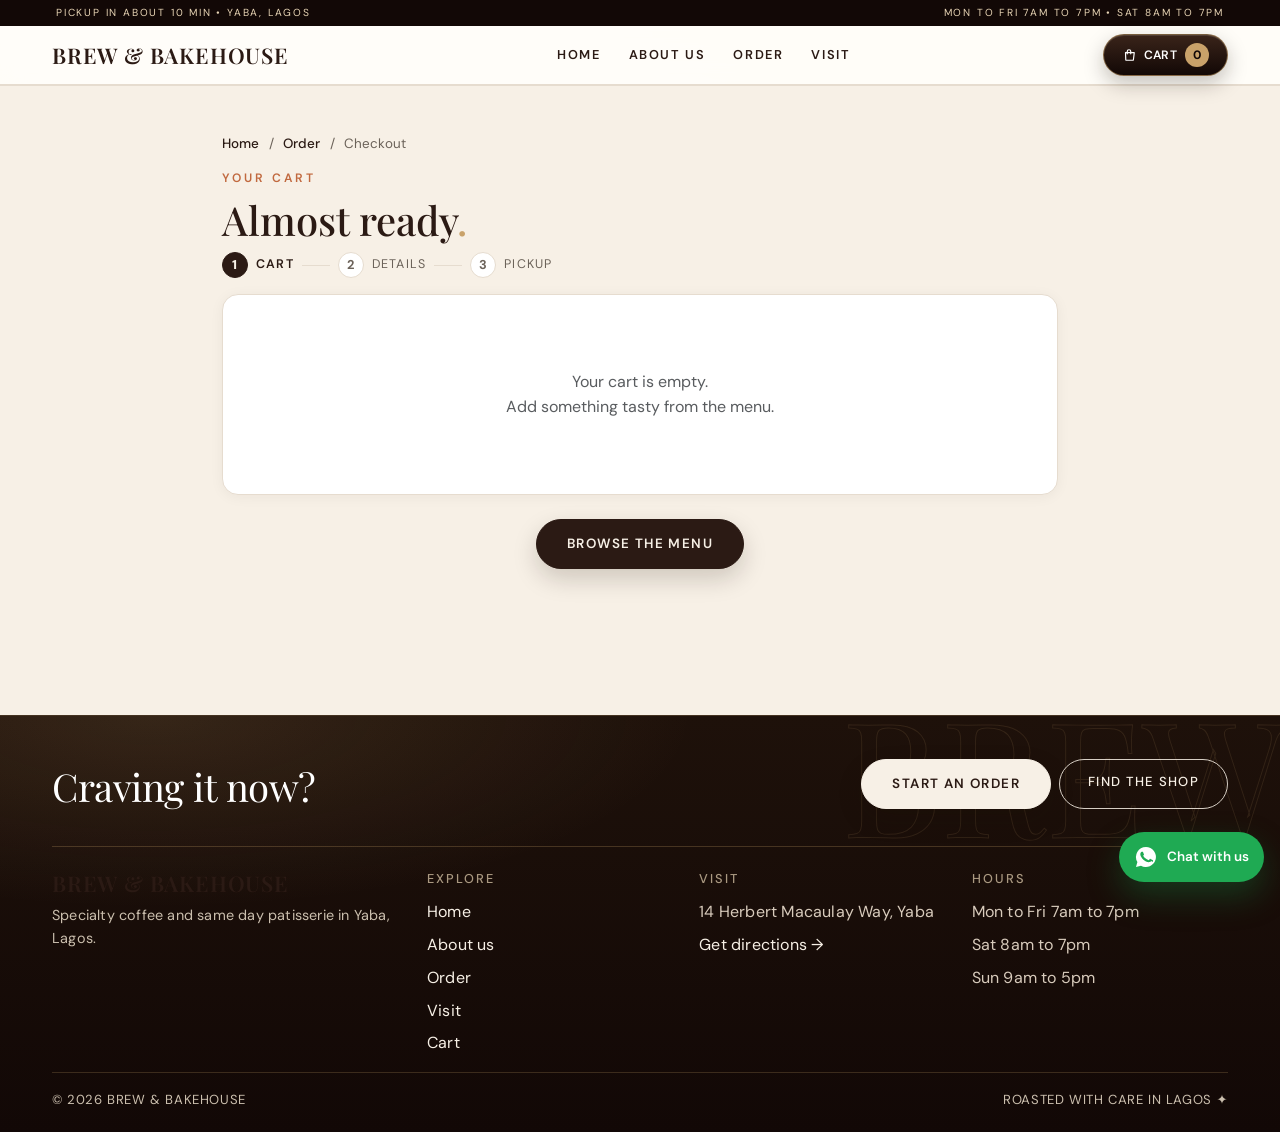
==== commit ce75d824: "Refine brand styling and opening hours" ====
--- a/checkout.html
+++ b/checkout.html
@@ -37,10 +37,10 @@
 
 
 
-  <div class="topbar"><div class="topwrap"><span>Pickup in about 10 min • Yaba, Lagos</span><span class="topbar-right">Mon to Fri 7 to 7 • Sat 8 to 7</span></div></div>
+  <div class="topbar"><div class="topwrap"><span>Pickup in about 10 min • Yaba, Lagos</span><span class="topbar-right">Mon to Fri 7am to 7pm • Sat 8am to 7pm</span></div></div>
 <nav class="navbar navbar-expand-lg px-3 px-lg-4 py-2" aria-label="Main navigation">
   <div class="container-fluid" style="max-width:1200px">
-    <span class="navbar-brand brand-logo brand-static" aria-label="Brew and Bakehouse">Brew <span class="brand-sub">&amp; BAKEHOUSE</span></span>
+    <span class="navbar-brand brand-logo brand-static" aria-label="Brew and Bakehouse">Brew &amp; Bakehouse</span>
     <div class="d-flex align-items-center gap-2 ms-auto d-lg-none">
       <a href="checkout.html" class="btn cart-btn cart-btn-sm" aria-label="View bag"><svg width="14" height="14" viewBox="0 0 24 24" fill="none" stroke="currentColor" stroke-width="2" stroke-linecap="round" stroke-linejoin="round" aria-hidden="true"><path d="M6 8h15l-1.5 12.5a1 1 0 0 1-1 .5h-11a1 1 0 0 1-1-.5z"/><path d="M9 10V6a3 3 0 0 1 6 0v4"/></svg> <span class="m-label">Cart</span> <span class="cart-count">0</span></a>
       <button class="navbar-toggler custom-toggler js-drawer-toggle" type="button" aria-controls="navMenu" aria-expanded="false" aria-label="Open menu">
@@ -58,7 +58,7 @@
       </ul>
       <div class="drawer-cart d-lg-none">
         <a href="checkout.html" class="btn cart-btn justify-content-center" aria-label="View bag"><svg width="14" height="14" viewBox="0 0 24 24" fill="none" stroke="currentColor" stroke-width="2" stroke-linecap="round" stroke-linejoin="round" aria-hidden="true"><path d="M6 8h15l-1.5 12.5a1 1 0 0 1-1 .5h-11a1 1 0 0 1-1-.5z"/><path d="M9 10V6a3 3 0 0 1 6 0v4"/></svg> CART <span class="cart-count">0</span></a>
-        <p class="drawer-note">Mon to Fri 7 to 7 • Yaba, Lagos</p>
+        <p class="drawer-note">Mon to Fri 7am to 7pm • Yaba, Lagos</p>
       </div>
       <div class="d-none d-lg-block">
         <a href="checkout.html" class="btn cart-btn justify-content-center" aria-label="View bag"><svg width="14" height="14" viewBox="0 0 24 24" fill="none" stroke="currentColor" stroke-width="2" stroke-linecap="round" stroke-linejoin="round" aria-hidden="true"><path d="M6 8h15l-1.5 12.5a1 1 0 0 1-1 .5h-11a1 1 0 0 1-1-.5z"/><path d="M9 10V6a3 3 0 0 1 6 0v4"/></svg> CART <span class="cart-count">0</span></a>
@@ -247,7 +247,7 @@
     </div>
     <div class="footer-grid footer-grid-premium">
       <div>
-        <p class="brand-logo mb-2">Brew <span class="brand-sub">&amp; BAKEHOUSE</span></p>
+        <p class="brand-logo mb-2">Brew &amp; Bakehouse</p>
         <p class="foot-note">Specialty coffee and same day patisserie in Yaba, Lagos.</p>
       </div>
       <div>
@@ -270,9 +270,9 @@
       <div>
         <h4>Hours</h4>
         <ul>
-          <li>Mon to Fri 7 to 7</li>
-          <li>Sat 8 to 7</li>
-          <li>Sun 9 to 5</li>
+          <li>Mon to Fri 7am to 7pm</li>
+          <li>Sat 8am to 7pm</li>
+          <li>Sun 9am to 5pm</li>
         </ul>
       </div>
     </div>
--- a/css/style.css
+++ b/css/style.css
@@ -80,19 +80,13 @@
 }
 
 .brand-logo {
-  font-size: 1.1rem;
+  font-family: var(--serif);
+  font-size: 1.35rem;
   font-weight: 600;
   color: var(--dark-brown) !important;
   white-space: nowrap;
-  letter-spacing: .2px;
-}
-
-.brand-sub {
-  font-size: 0.6rem;
-  letter-spacing: 2.4px;
-  color: var(--text-grey);
-  font-family: 'DM Sans', sans-serif;
-  margin-left: 6px;
+  letter-spacing: .8px;
+  text-transform: uppercase;
 }
 
 .nav-link {
@@ -587,7 +581,7 @@
 
 /* ---------- SMALL SCREENS ---------- */
 @media (max-width: 575.98px) {
-  .brand-logo { font-size: 1.15rem; }
+  .brand-logo { font-size: 1.05rem; }
   .hero { min-height: 0; padding-top: 2.2rem; padding-bottom: 84px; }
   .hero::after { height: 52px; }
   .hero .btn { width: 100%; text-align: center; }
@@ -645,8 +639,6 @@
 @media (min-width: 992px) {
   .nav-link .dn { display: none; }
 }
-.brand-logo { letter-spacing: .2px; }
-.brand-logo::first-letter { color: var(--rust); }
 .brand-static { cursor: default; user-select: none; text-decoration: none !important; }
 .brand-static:hover { color: var(--dark-brown) !important; }
 
@@ -1060,7 +1052,6 @@
   .footer-grid-premium a, .footer-grid-premium li { font-size: .9rem; }
 }
 .footer-premium .brand-logo { color: var(--cream); }
-.footer-premium .brand-sub { color: var(--gold-soft); }
 .foot-note { color: #cbbfae; font-size: .9rem; max-width: 22rem; margin: 0; }
 .footer-premium h4 { color: var(--gold-soft); }
 .footer-premium .footer-grid a { color: var(--cream); }
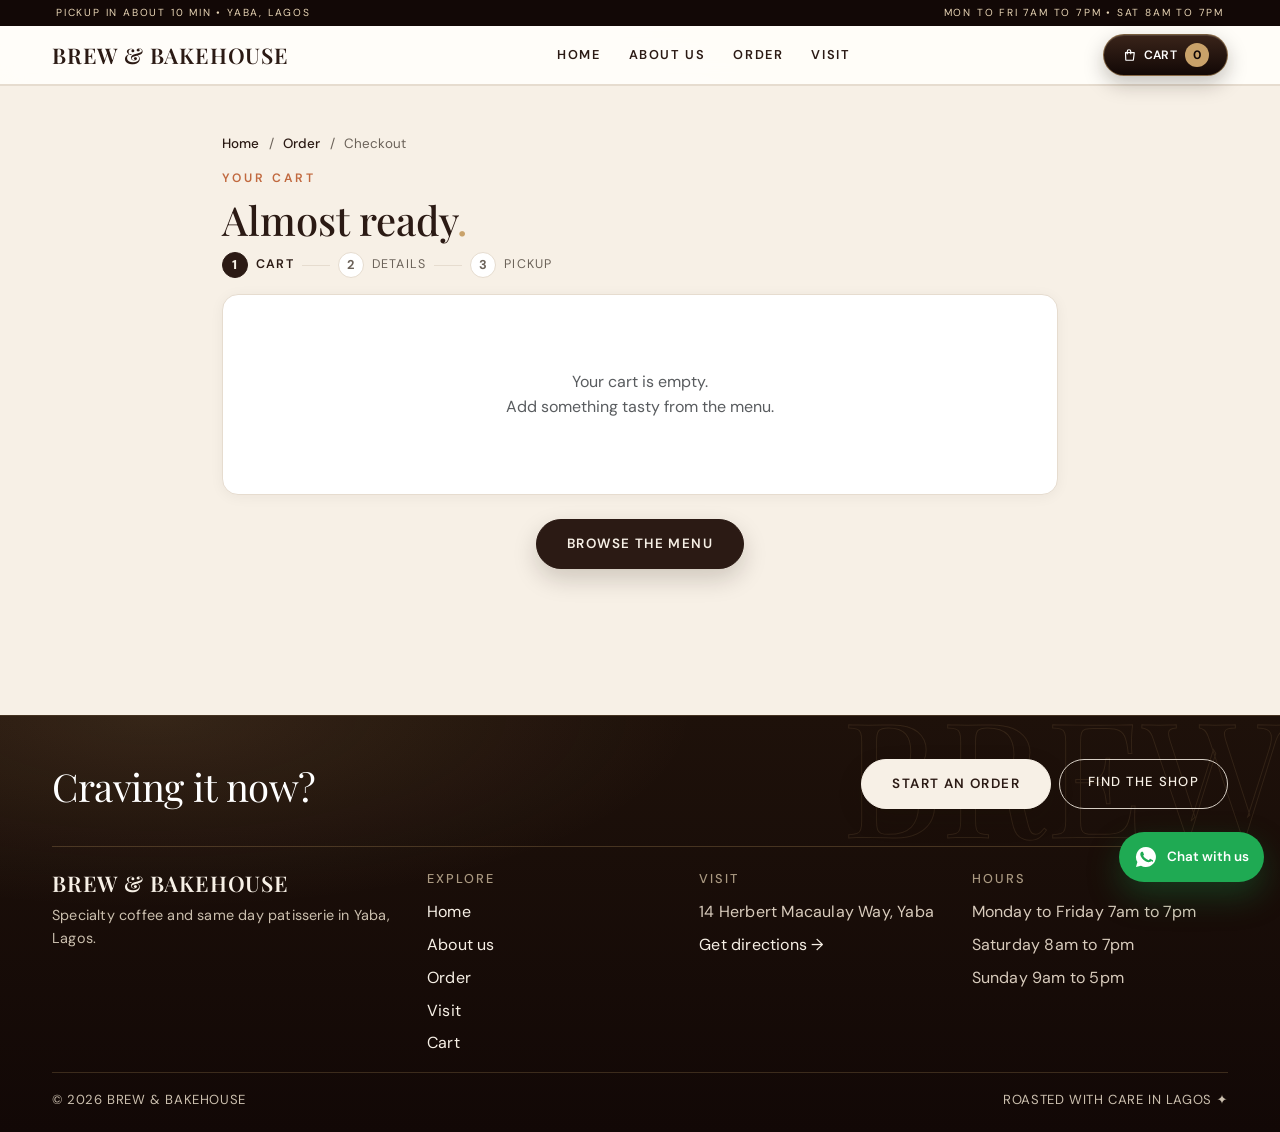
==== commit 7265a3ed: "Improve footer clarity and branding" ====
--- a/checkout.html
+++ b/checkout.html
@@ -270,9 +270,9 @@
       <div>
         <h4>Hours</h4>
         <ul>
-          <li>Mon to Fri 7am to 7pm</li>
-          <li>Sat 8am to 7pm</li>
-          <li>Sun 9am to 5pm</li>
+          <li>Monday to Friday 7am to 7pm</li>
+          <li>Saturday 8am to 7pm</li>
+          <li>Sunday 9am to 5pm</li>
         </ul>
       </div>
     </div>
--- a/css/style.css
+++ b/css/style.css
@@ -1051,7 +1051,7 @@
   .footer-grid-premium ul { gap: .28rem; }
   .footer-grid-premium a, .footer-grid-premium li { font-size: .9rem; }
 }
-.footer-premium .brand-logo { color: var(--cream); }
+.footer-premium .brand-logo { color: var(--cream) !important; }
 .foot-note { color: #cbbfae; font-size: .9rem; max-width: 22rem; margin: 0; }
 .footer-premium h4 { color: var(--gold-soft); }
 .footer-premium .footer-grid a { color: var(--cream); }
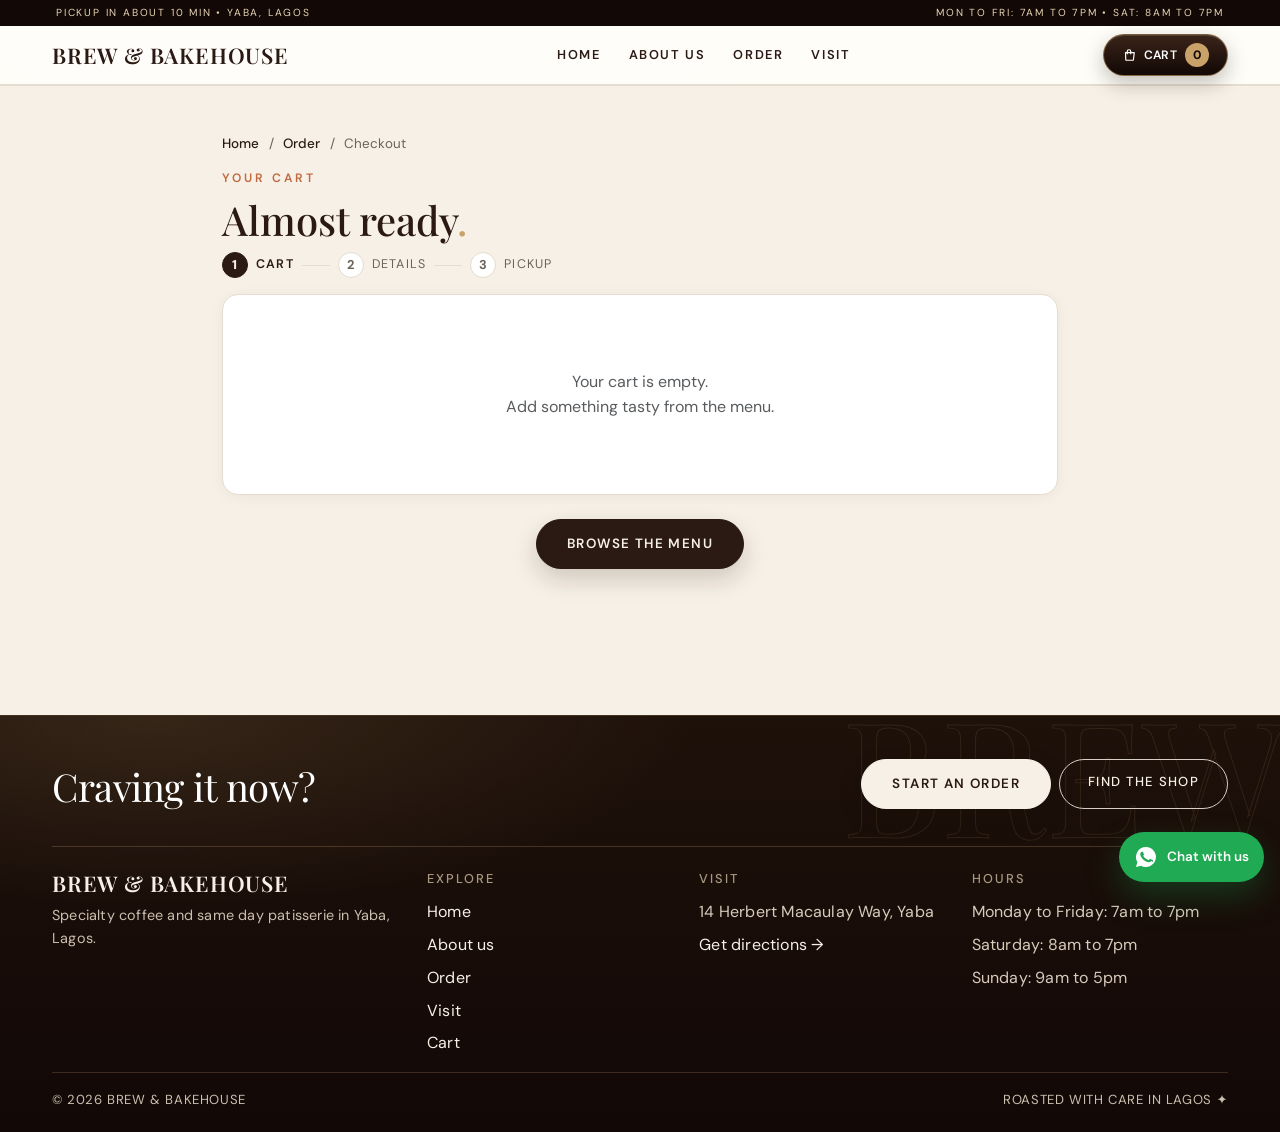
==== commit a5c151b6: "Standardize opening hour labels" ====
--- a/checkout.html
+++ b/checkout.html
@@ -37,7 +37,7 @@
 
 
 
-  <div class="topbar"><div class="topwrap"><span>Pickup in about 10 min • Yaba, Lagos</span><span class="topbar-right">Mon to Fri 7am to 7pm • Sat 8am to 7pm</span></div></div>
+  <div class="topbar"><div class="topwrap"><span>Pickup in about 10 min • Yaba, Lagos</span><span class="topbar-right">Mon to Fri: 7am to 7pm • Sat: 8am to 7pm</span></div></div>
 <nav class="navbar navbar-expand-lg px-3 px-lg-4 py-2" aria-label="Main navigation">
   <div class="container-fluid" style="max-width:1200px">
     <span class="navbar-brand brand-logo brand-static" aria-label="Brew and Bakehouse">Brew &amp; Bakehouse</span>
@@ -58,7 +58,7 @@
       </ul>
       <div class="drawer-cart d-lg-none">
         <a href="checkout.html" class="btn cart-btn justify-content-center" aria-label="View bag"><svg width="14" height="14" viewBox="0 0 24 24" fill="none" stroke="currentColor" stroke-width="2" stroke-linecap="round" stroke-linejoin="round" aria-hidden="true"><path d="M6 8h15l-1.5 12.5a1 1 0 0 1-1 .5h-11a1 1 0 0 1-1-.5z"/><path d="M9 10V6a3 3 0 0 1 6 0v4"/></svg> CART <span class="cart-count">0</span></a>
-        <p class="drawer-note">Mon to Fri 7am to 7pm • Yaba, Lagos</p>
+        <p class="drawer-note">Monday to Friday: 7am to 7pm • Yaba, Lagos</p>
       </div>
       <div class="d-none d-lg-block">
         <a href="checkout.html" class="btn cart-btn justify-content-center" aria-label="View bag"><svg width="14" height="14" viewBox="0 0 24 24" fill="none" stroke="currentColor" stroke-width="2" stroke-linecap="round" stroke-linejoin="round" aria-hidden="true"><path d="M6 8h15l-1.5 12.5a1 1 0 0 1-1 .5h-11a1 1 0 0 1-1-.5z"/><path d="M9 10V6a3 3 0 0 1 6 0v4"/></svg> CART <span class="cart-count">0</span></a>
@@ -270,9 +270,9 @@
       <div>
         <h4>Hours</h4>
         <ul>
-          <li>Monday to Friday 7am to 7pm</li>
-          <li>Saturday 8am to 7pm</li>
-          <li>Sunday 9am to 5pm</li>
+          <li>Monday to Friday: 7am to 7pm</li>
+          <li>Saturday: 8am to 7pm</li>
+          <li>Sunday: 9am to 5pm</li>
         </ul>
       </div>
     </div>
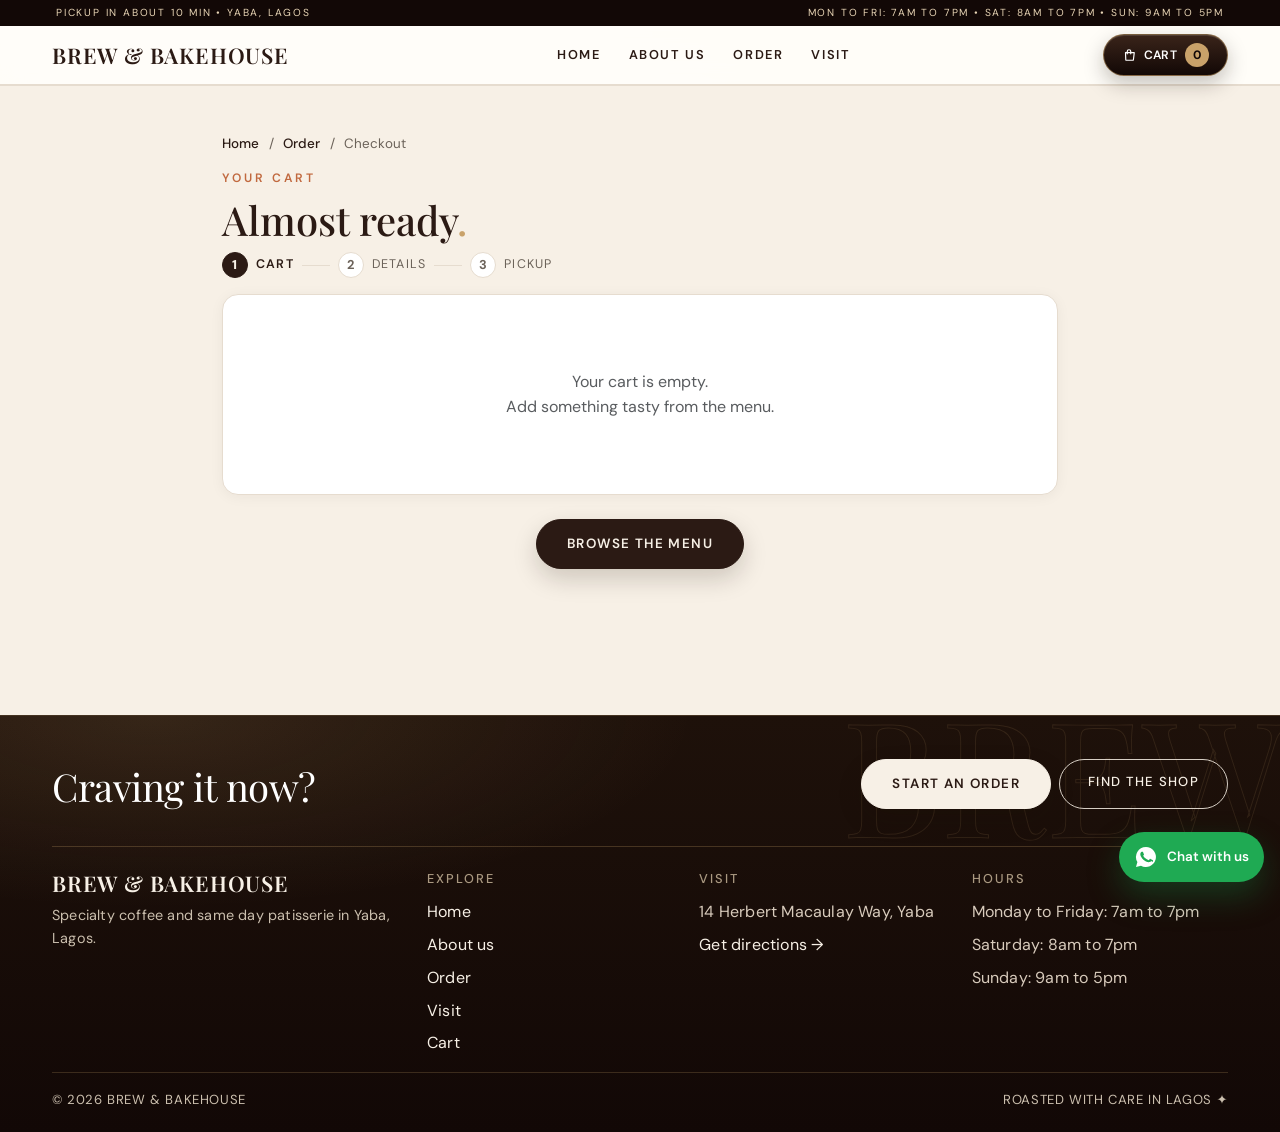
==== commit feea6bbb: "Refine home page and opening hours" ====
--- a/checkout.html
+++ b/checkout.html
@@ -37,7 +37,7 @@
 
 
 
-  <div class="topbar"><div class="topwrap"><span>Pickup in about 10 min • Yaba, Lagos</span><span class="topbar-right">Mon to Fri: 7am to 7pm • Sat: 8am to 7pm</span></div></div>
+  <div class="topbar"><div class="topwrap"><span>Pickup in about 10 min • Yaba, Lagos</span><span class="topbar-right">Mon to Fri: 7am to 7pm • Sat: 8am to 7pm • Sun: 9am to 5pm</span></div></div>
 <nav class="navbar navbar-expand-lg px-3 px-lg-4 py-2" aria-label="Main navigation">
   <div class="container-fluid" style="max-width:1200px">
     <span class="navbar-brand brand-logo brand-static" aria-label="Brew and Bakehouse">Brew &amp; Bakehouse</span>
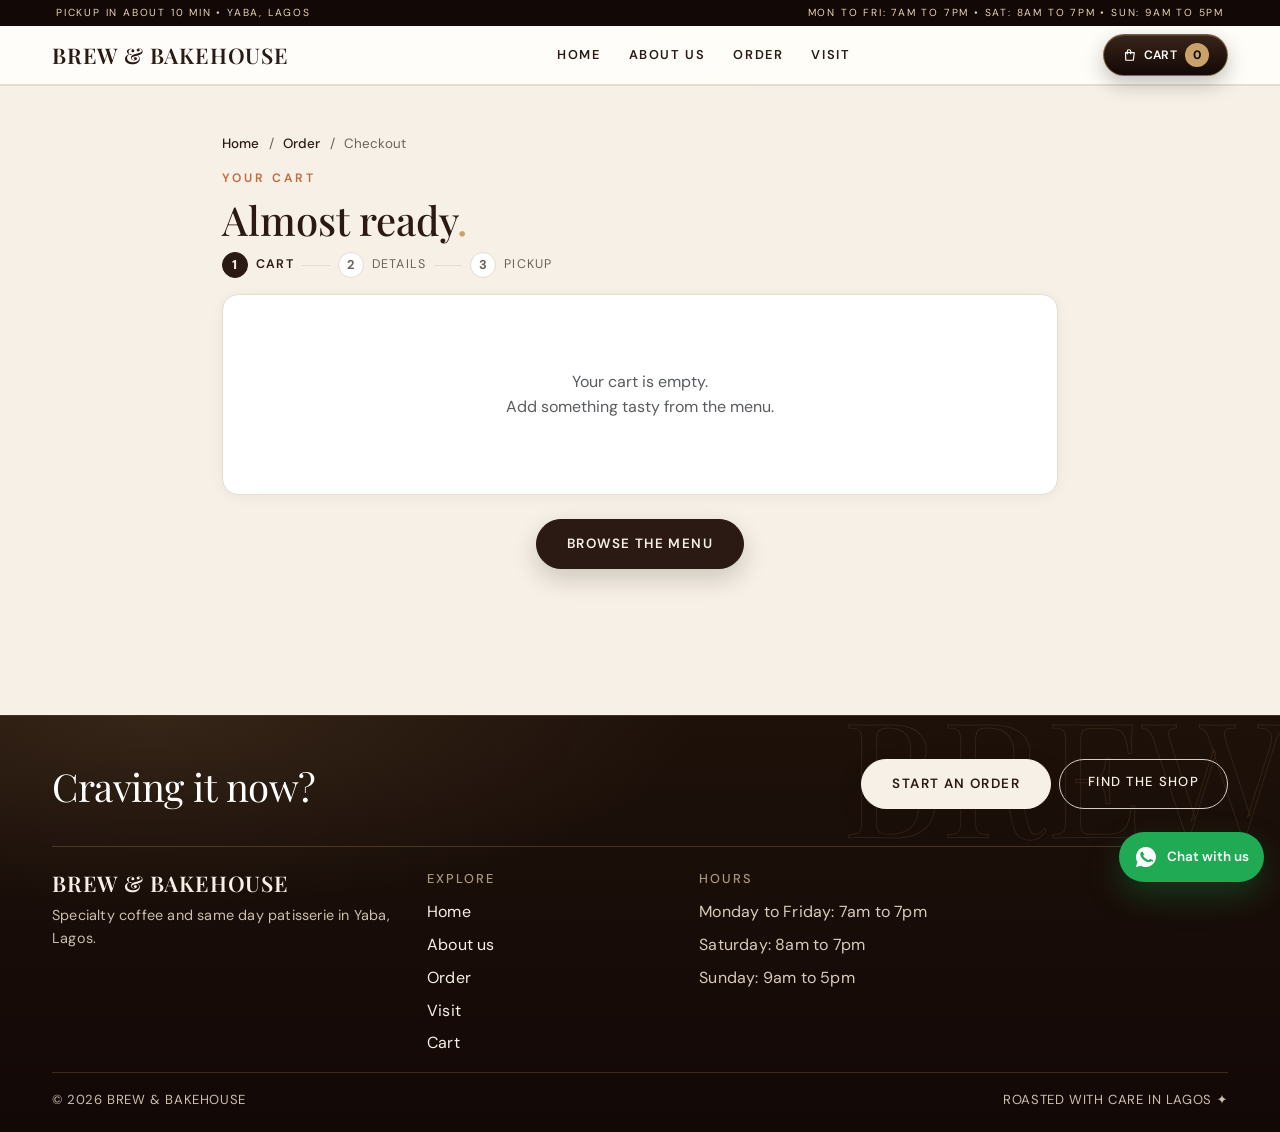
==== commit 270b66b8: "Move Clear Cart into cart totals and remove Visit footer blocks" ====
--- a/checkout.html
+++ b/checkout.html
@@ -114,6 +114,10 @@
 
         <p class="text-muted small mb-0">Pay on pickup or delivery.</p>
 
+        <div class="mt-2">
+          <button class="cart-remove" id="clearCartBtn" type="button">Clear Cart</button>
+        </div>
+
       </div>
 
 
@@ -192,11 +196,9 @@
 
 
 
-        <div class="mt-4 d-flex flex-column flex-sm-row gap-2">
-
-          <button class="btn btn-dark-pill flex-fill" id="placeOrderBtn" type="submit">Place Order</button>
-
-          <button class="btn btn-outline-dark-pill" id="clearCartBtn" type="button">Clear Cart</button>
+        <div class="mt-4">
+
+          <button class="btn btn-dark-pill w-100" id="placeOrderBtn" type="submit">Place Order</button>
 
         </div>
 
@@ -261,13 +263,6 @@
         </ul>
       </div>
       <div>
-        <h4>Visit</h4>
-        <ul>
-          <li>14 Herbert Macaulay Way, Yaba</li>
-          <li><a href="https://www.google.com/maps/search/14+Herbert+Macaulay+Way+Yaba+Lagos" target="_blank" rel="noopener">Get directions →</a></li>
-        </ul>
-      </div>
-      <div>
         <h4>Hours</h4>
         <ul>
           <li>Monday to Friday: 7am to 7pm</li>
--- a/css/style.css
+++ b/css/style.css
@@ -899,6 +899,10 @@
 .group-stepper .qty-num { color: #fff; font-size: 1.25rem; }
 .group-people { color: var(--gold-soft); font-size: .8rem; letter-spacing: 1.6px; text-transform: uppercase; }
 .group-summary { margin: .7rem 0 0; color: var(--gold-soft); font-weight: 500; font-size: .95rem; }
+.group-choices { display: grid; grid-template-columns: repeat(2, minmax(0, 1fr)); gap: .75rem; margin-top: 1rem; }
+.group-choice label { display: block; margin-bottom: .35rem; color: var(--gold-soft); font-size: .72rem; font-weight: 600; letter-spacing: 1px; text-transform: uppercase; }
+.group-choice select { width: 100%; min-height: 42px; border: 1px solid rgba(201,162,106,.55); border-radius: 10px; padding: .5rem .65rem; background: var(--cream); color: var(--dark-brown); font-family: var(--sans); font-size: .9rem; }
+@media (max-width: 575.98px) { .group-choices { grid-template-columns: 1fr; } }
 .group-stub {
   padding: 1rem 1.25rem 1.2rem;
   border-top: 2px dashed rgba(201,162,106,.5);
